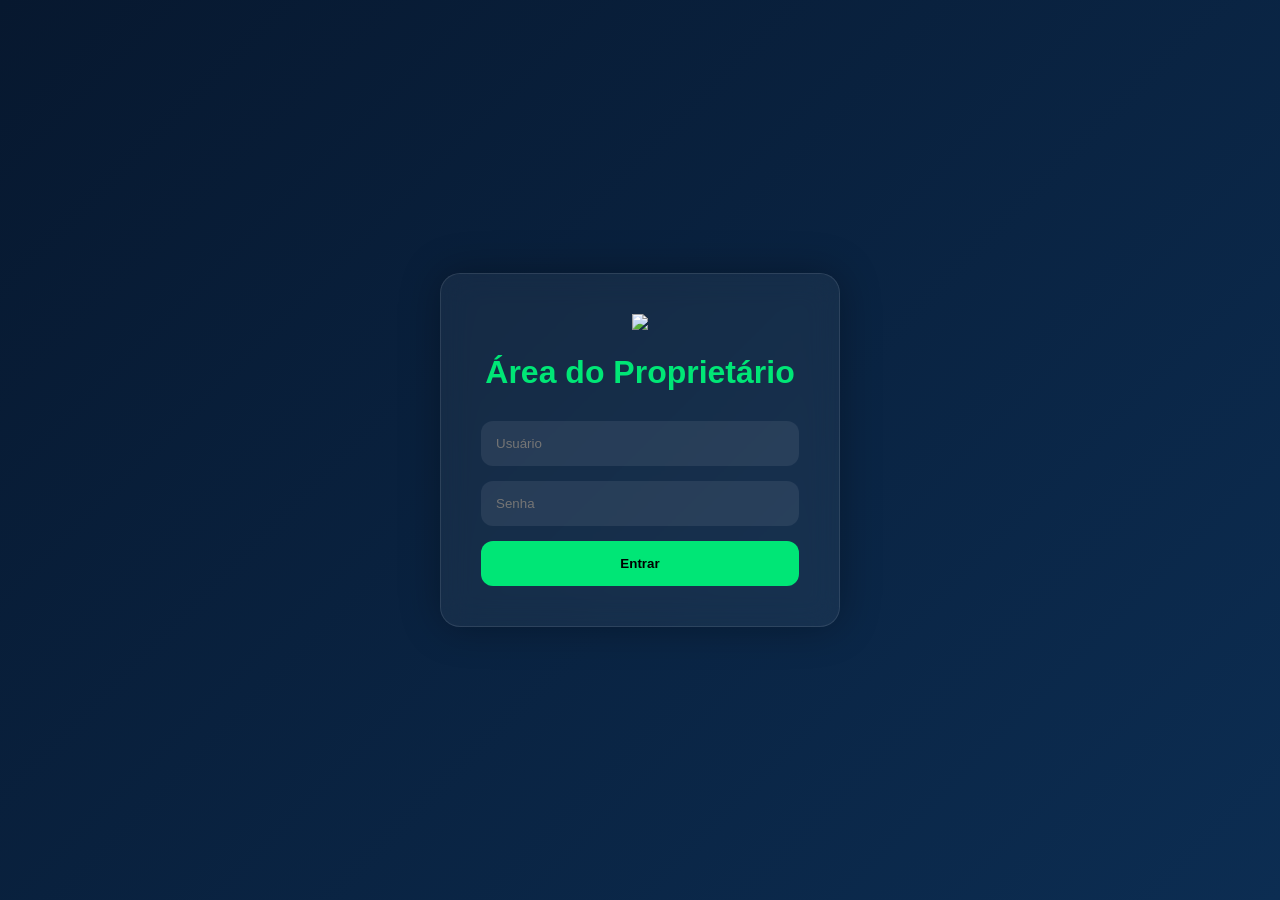
==== admin.html @ 0766cfeb "Ajustes" ====
<!DOCTYPE html>
<html lang="pt-BR">

<head>
    <meta charset="UTF-8">
    <meta name="viewport" content="width=device-width, initial-scale=1.0">
    <title>Painel Administrativo - CEMO</title>
    <link rel="stylesheet" href="style.css">

    <style>
        .admin-page {
            min-height: 100vh;
            background: #07182f;
            color: white;
        }

        .topbar {
            background: #041120;
            padding: 20px 40px;
            display: flex;
            justify-content: space-between;
            align-items: center;
        }

        .topbar h1 {
            color: #00e676;
        }

        .logout {
            background: #dc2626;
            color: white;
            border: none;
            padding: 12px 20px;
            border-radius: 10px;
            cursor: pointer;
        }

        .dashboard {
            padding: 40px;
        }

        .cards-admin {
            display: grid;
            grid-template-columns: repeat(auto-fit, minmax(250px, 1fr));
            gap: 20px;
        }

        .card-admin {
            background: rgba(255, 255, 255, .05);
            backdrop-filter: blur(15px);
            padding: 25px;
            border-radius: 20px;
            border: 1px solid rgba(255, 255, 255, .1);
        }

        .card-admin h2 {
            font-size: 2rem;
            margin-bottom: 10px;
            text-align: left;
        }

        .card-admin p {
            color: #ccc;
        }

        .section-admin {
            margin-top: 40px;
            background: rgba(255, 255, 255, .05);
            padding: 30px;
            border-radius: 20px;
        }

        .section-admin h2 {
            text-align: left;
            margin-bottom: 20px;
        }

        input,
        textarea,
        select {
            width: 100%;
            padding: 15px;
            margin-bottom: 15px;
            border: none;
            border-radius: 12px;
            background: rgba(255, 255, 255, .08);
            color: white;
        }

        button {
            background: #00e676;
            color: black;
            border: none;
            padding: 15px 25px;
            border-radius: 12px;
            font-weight: bold;
            cursor: pointer;
        }

        table {
            width: 100%;
            border-collapse: collapse;
            margin-top: 20px;
        }

        table th,
        table td {
            padding: 15px;
            border-bottom: 1px solid rgba(255, 255, 255, .1);
        }

        table th {
            color: #00e676;
        }

        .excluir {
            background: #dc2626;
            color: white;
        }

        .editar {
            background: #f59e0b;
            color: black;
        }
    </style>
</head>

<body>

    <script>
        if (localStorage.getItem("logado") !== "true") {
            window.location = "login.html";
        }
    </script>

    <div class="admin-page">
        <div class="topbar">
            <h1>Painel Administrativo CEMO</h1>
            <button class="logout" onclick="logout()">Sair</button>
        </div>

        <div class="dashboard">
            <div class="cards-admin">
                <div class="card-admin">
                    <h2>12</h2>
                    <p>Imóveis cadastrados</p>
                </div>
                <div class="card-admin">
                    <h2>48</h2>
                    <p>Avaliações recebidas</p>
                </div>
                <div class="card-admin">
                    <h2>5.0 ⭐</h2>
                    <p>Nota média</p>
                </div>
                <div class="card-admin">
                    <h2>98%</h2>
                    <p>Clientes satisfeitos</p>
                </div>
            </div>

            <div class="section-admin">
                <h2>Cadastrar Imóvel</h2>
                
                <form id="form-cadastro">
                    <input id="titulo" type="text" placeholder="Título do imóvel" required>
                    <input id="preco" type="text" placeholder="Preço" required>
                    <input id="endereco" type="text" placeholder="Endereço" required>
                    <textarea id="descricao" placeholder="Descrição do imóvel" required></textarea>
                    <input id="foto" type="file">

                    <button type="button" onclick="cadastrarImovel()">Cadastrar Imóvel</button>
                </form>
            </div>

            <div class="section-admin">
                <h2>Gerenciar Imóveis</h2>
                <table>
                    <thead>
                        <tr>
                            <th>ID</th>
                            <th>Imóvel</th>
                            <th>Preço</th>
                            <th>Ações</th>
                        </tr>
                    </thead>
                    <tbody id="lista-imoveis"></tbody>
                </table>
            </div>

            <div class="section-admin">
                <h2>Avaliações dos Clientes</h2>
                <table>
                    <thead>
                        <tr>
                            <th>Nome</th>
                            <th>Nota</th>
                            <th>Comentário</th>
                        </tr>
                    </thead>
                    <tbody id="lista-avaliacoes"></tbody>
                </table>
            </div>

        </div>
    </div>

    <script>
        function logout() {
            localStorage.removeItem("logado");
            window.location = "login.html";
        }
    </script>

    <!-- Chamando estritamente o arquivo de script configurado -->
    <script src="assets/admin.js"></script>
</body>

</html>
---- style.css ----
*{
    margin:0;
    padding:0;
    box-sizing:border-box;
    font-family:'Segoe UI',sans-serif;
    scroll-behavior:smooth;
}

body{
    background:#07182f;
    color:#fff;
    overflow-x:hidden;
}

/* NAVBAR */

nav{
    position:fixed;
    top:0;
    width:100%;
    display:flex;
    justify-content:space-between;
    align-items:center;
    padding:15px 8%;
    backdrop-filter:blur(15px);
    background:rgba(0,0,0,.25);
    z-index:1000;
    border-bottom:1px solid rgba(255,255,255,.08);
}

.logo-area img{
    height:60px;
}

nav ul{
    display:flex;
    gap:30px;
    list-style:none;
}

nav a{
    color:white;
    text-decoration:none;
    transition:.3s;
    font-weight:500;
}

nav a:hover{
    color:#00e676;
}

.btn-login{
    background:linear-gradient(135deg,#00e676,#00bfa5);
    padding:12px 22px;
    border-radius:10px;
    color:white;
    font-weight:bold;
    box-shadow:0 0 20px rgba(0,230,118,.4);
}

/* HERO */

.hero{
    min-height:100vh;
    display:flex;
    align-items:center;
    justify-content:center;
    text-align:center;
    background:
    linear-gradient(rgba(0,0,0,.55),
    rgba(0,0,0,.55)),
    url('https://images.unsplash.com/photo-1560518883-ce09059eeffa');
    background-size:cover;
    background-position:center;
}

.hero-content{
    animation:fadeUp 1.5s ease;
}

.hero h1{
    font-size:5rem;
    color:#00e676;
    text-shadow:0 0 25px rgba(0,230,118,.5);
}

.hero h2{
    font-size:2rem;
    margin-top:10px;
}

.hero p{
    max-width:700px;
    margin:20px auto;
    font-size:1.2rem;
    opacity:.9;
}

.hero-buttons{
    margin-top:30px;
}

.hero-buttons a{
    display:inline-block;
    margin:10px;
    padding:15px 30px;
    border-radius:10px;
    text-decoration:none;
    color:white;
    transition:.4s;
    background:linear-gradient(135deg,#00e676,#00bfa5);
}

.hero-buttons a:hover{
    transform:translateY(-5px);
    box-shadow:0 10px 25px rgba(0,230,118,.5);
}

/* SEÇÕES */

section{
    padding:100px 8%;
}

h2{
    text-align:center;
    font-size:3rem;
    margin-bottom:20px;
}

.subtitulo{
    text-align:center;
    color:#ccc;
    margin-bottom:50px;
}

/* IMÓVEIS */

.cards{
    display:grid;
    grid-template-columns:repeat(auto-fit,minmax(320px,1fr));
    gap:30px;
}

.imovel{
    background:rgba(255,255,255,.05);
    backdrop-filter:blur(15px);
    border:1px solid rgba(255,255,255,.1);
    border-radius:20px;
    overflow:hidden;
    transition:.4s;
}

.imovel:hover{
    transform:translateY(-10px);
    box-shadow:0 15px 35px rgba(0,230,118,.25);
}

.imagem{
    overflow:hidden;
}

.imagem img{
    width:100%;
    height:250px;
    object-fit:cover;
    transition:.6s;
}

.imovel:hover img{
    transform:scale(1.08);
}

.imovel h3{
    padding:20px 20px 10px;
}

.imovel p{
    padding:0 20px;
    color:#ddd;
}

.imovel span{
    display:block;
    padding:15px 20px;
    color:#00e676;
    font-weight:bold;
    font-size:1.2rem;
}

.imovel button{
    width:100%;
    border:none;
    padding:15px;
    background:#00e676;
    color:#000;
    font-weight:bold;
    cursor:pointer;
}

/* CLÍNICA */

.titulo-clinica{
    text-align:center;
    margin-bottom:50px;
}

.titulo-clinica img{
    width:180px;
    margin-bottom:20px;
}

.servicos{
    display:grid;
    grid-template-columns:repeat(auto-fit,minmax(250px,1fr));
    gap:20px;
}

/* NOVO ESTILO PARA OS BOTÕES WHATSAPP */
.botao-servico {
    background: rgba(255, 255, 255, 0.05);
    border: 1px solid rgba(255, 255, 255, 0.08);
    padding: 20px;
    border-radius: 15px;
    text-align: center;
    transition: .4s;
    text-decoration: none;
    color: #fff;
    display: flex;
    align-items: center;
    justify-content: center;
    font-weight: 500;
}

.botao-servico:hover {
    background: #00e676;
    color: #000;
    transform: scale(1.05);
}

/* AVALIAÇÕES */

.media{
    text-align:center;
    margin-bottom:40px;
}

.media h1{
    font-size:5rem;
    color:#ffd700;
}

form{
    max-width:700px;
    margin:auto;
}

input,
select,
textarea{
    width:100%;
    padding:15px;
    margin-bottom:15px;
    border:none;
    border-radius:12px;
    background:rgba(255,255,255,.08);
    color:white;
}

textarea{
    min-height:150px;
    resize:none;
}

form button{
    width:100%;
    padding:15px;
    border:none;
    border-radius:12px;
    background:#00e676;
    color:black;
    font-weight:bold;
    cursor:pointer;
}

/* CONTATOS */

.contatos{
    display:grid;
    grid-template-columns:repeat(auto-fit,minmax(300px,1fr));
    gap:30px;
}

.contatos div{
    background:rgba(255,255,255,.05);
    padding:25px;
    border-radius:20px;
}

.contatos a{
    color:#00e676;
    text-decoration:none;
}

.endereco{
    margin-top:40px;
    background:rgba(255,255,255,.05);
    padding:25px;
    border-radius:20px;
    text-align:center;
}

/* FOOTER */

footer{
    text-align:center;
    padding:30px;
    background:#041120;
    color:#bbb;
}

/* SCROLLBAR */

::-webkit-scrollbar{
    width:8px;
}

::-webkit-scrollbar-thumb{
    background:#00e676;
    border-radius:10px;
}

/* ANIMAÇÕES */

@keyframes fadeUp{

    from{
        opacity:0;
        transform:translateY(50px);
    }

    to{
        opacity:1;
        transform:translateY(0);
    }

}

/* RESPONSIVO */

@media(max-width:900px){

nav{
    flex-direction:column;
    gap:15px;
}

nav ul{
    flex-wrap:wrap;
    justify-content:center;
}

.hero h1{
    font-size:3rem;
}

.hero h2{
    font-size:1.4rem;
}

h2{
    font-size:2rem;
}

.imovel,
.servicos div,
.contatos div,
.endereco{

opacity:0;
transform:translateY(40px);
transition:1s;

}

.mostrar{

opacity:1;
transform:translateY(0);

} 

}
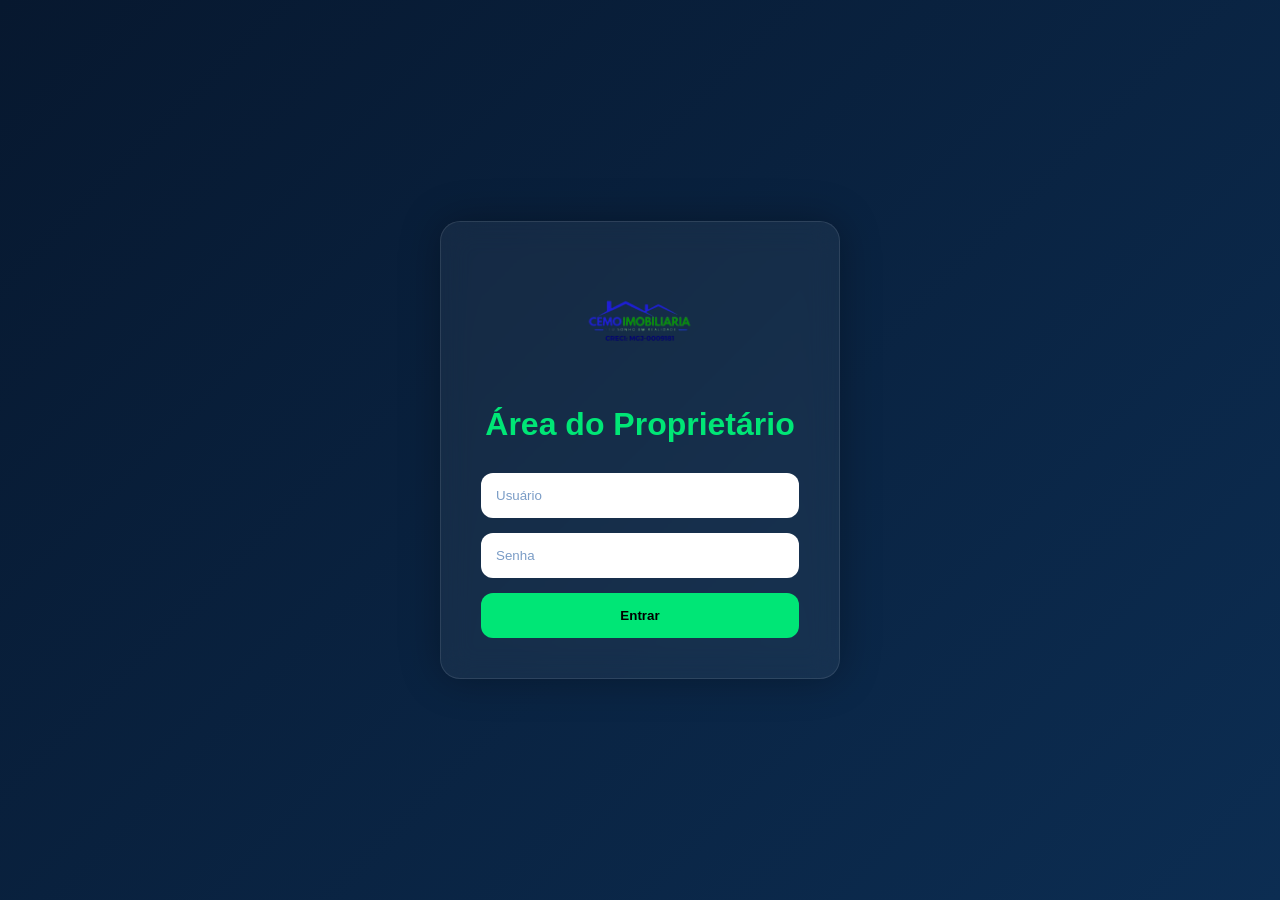
==== commit b64a1379: "Atualização backend e frontend imobiliaria" ====
--- a/admin.html
+++ b/admin.html
@@ -167,7 +167,7 @@
                     <input id="preco" type="text" placeholder="Preço" required>
                     <input id="endereco" type="text" placeholder="Endereço" required>
                     <textarea id="descricao" placeholder="Descrição do imóvel" required></textarea>
-                    <input id="foto" type="file">
+                    <input id="midia" type="file" accept="image/*,video/*">
 
                     <button type="button" onclick="cadastrarImovel()">Cadastrar Imóvel</button>
                 </form>
@@ -213,7 +213,7 @@
     </script>
 
     <!-- Chamando estritamente o arquivo de script configurado -->
-    <script src="assets/admin.js"></script>
+    <script src="admin.js"></script>
 </body>
 
 </html>
--- a/style.css
+++ b/style.css
@@ -7,30 +7,32 @@
 }
 
 body{
-    background:#07182f;
-    color:#fff;
+    background:#0a192f;
+    color:#e6f1ff;
     overflow-x:hidden;
+    padding-top:0;
 }
 
 /* NAVBAR */
 
 nav{
-    position:fixed;
-    top:0;
+    position:relative;
     width:100%;
     display:flex;
     justify-content:space-between;
     align-items:center;
     padding:15px 8%;
-    backdrop-filter:blur(15px);
-    background:rgba(0,0,0,.25);
+    backdrop-filter:blur(20px);
+    background:rgba(255,255,255,0.95);
     z-index:1000;
-    border-bottom:1px solid rgba(255,255,255,.08);
 }
 
 .logo-area img{
     height:60px;
-}
+    transition: 0.3s;
+}
+
+.logo-area img:hover { transform: scale(1.05); filter: drop-shadow(0 0 10px #64ffda); }
 
 nav ul{
     display:flex;
@@ -39,39 +41,76 @@
 }
 
 nav a{
-    color:white;
+    color:#ccd6f6;
     text-decoration:none;
     transition:.3s;
     font-weight:500;
-}
+    position: relative;
+}
+
+nav a::after {
+    content: '';
+    position: absolute;
+    width: 0;
+    height: 2px;
+    bottom: -5px;
+    left: 0;
+    background-color: #64ffda;
+    transition: 0.3s;
+}
+
+nav a:hover::after { width: 100%; }
 
 nav a:hover{
-    color:#00e676;
+    color:#64ffda;
 }
 
 .btn-login{
-    background:linear-gradient(135deg,#00e676,#00bfa5);
-    padding:12px 22px;
-    border-radius:10px;
-    color:white;
-    font-weight:bold;
-    box-shadow:0 0 20px rgba(0,230,118,.4);
+    display:inline-flex !important;
+    align-items:center !important;
+    justify-content:center !important;
+
+    background:rgba(255,255,255,0.85) !important;
+
+    color:#72adfc !important;
+
+    border:2px solid #b8dcff !important;
+
+    padding:8px 16px !important;
+
+    border-radius:999px !important;
+
+    font-size:13px !important;
+    font-weight:700 !important;
+
+    text-decoration:none !important;
+
+    box-shadow:0 8px 25px rgba(106, 245, 255, 0.842) !important;
+
+    transition:all .3s ease !important;
+}
+
+.btn-login:hover{
+    background:#5ea0f5 !important;
+    color:#fff !important;
+    transform:translateY(-2px) !important;
 }
 
 /* HERO */
 
 .hero{
-    min-height:100vh;
+    min-height:90vh;
     display:flex;
     align-items:center;
     justify-content:center;
     text-align:center;
     background:
-    linear-gradient(rgba(0,0,0,.55),
-    rgba(0,0,0,.55)),
-    url('https://images.unsplash.com/photo-1560518883-ce09059eeffa');
+    linear-gradient(rgba(10, 25, 47, 0.7),
+    rgba(10, 25, 47, 0.7)),
+    url('https://images.unsplash.com/photo-1497366216548-37526070297cauto=&fit=crop&q=80&w=2000');
     background-size:cover;
     background-position:center;
+    transition: 0.5s;
 }
 
 .hero-content{
@@ -80,13 +119,15 @@
 
 .hero h1{
     font-size:5rem;
-    color:#00e676;
-    text-shadow:0 0 25px rgba(0,230,118,.5);
+    color:#64ffda;
+    text-shadow:0 0 30px rgba(100, 255, 218, 0.4);
+    transition: 0.3s;
 }
 
 .hero h2{
     font-size:2rem;
     margin-top:10px;
+    color: #e6f1ff;
 }
 
 .hero p{
@@ -94,6 +135,7 @@
     margin:20px auto;
     font-size:1.2rem;
     opacity:.9;
+    color: #8892b0;
 }
 
 .hero-buttons{
@@ -101,19 +143,21 @@
 }
 
 .hero-buttons a{
-    display:inline-block;
-    margin:10px;
-    padding:15px 30px;
-    border-radius:10px;
+    display:inline-flex;
+    align-items:center;
+    justify-content:center;
+    min-width:220px;
+    padding:18px 35px;
+    border-radius:50px;
+    font-weight:700;
+    letter-spacing:.5px;
     text-decoration:none;
-    color:white;
     transition:.4s;
-    background:linear-gradient(135deg,#00e676,#00bfa5);
 }
 
 .hero-buttons a:hover{
-    transform:translateY(-5px);
-    box-shadow:0 10px 25px rgba(0,230,118,.5);
+    transform:translateY(-10px) scale(1.05);
+    box-shadow:0 15px 35px rgba(100, 255, 218, 0.4);
 }
 
 /* SEÇÕES */
@@ -126,76 +170,192 @@
     text-align:center;
     font-size:3rem;
     margin-bottom:20px;
-}
+    color: #e6f1ff;
+    transition: 0.3s;
+}
+
+h2:hover { text-shadow: 0 0 15px #64ffda; }
 
 .subtitulo{
     text-align:center;
-    color:#ccc;
+    color:#8892b0;
     margin-bottom:50px;
 }
 
 /* IMÓVEIS */
 
-.cards{
-    display:grid;
-    grid-template-columns:repeat(auto-fit,minmax(320px,1fr));
-    gap:30px;
-}
-
-.imovel{
-    background:rgba(255,255,255,.05);
-    backdrop-filter:blur(15px);
-    border:1px solid rgba(255,255,255,.1);
-    border-radius:20px;
-    overflow:hidden;
-    transition:.4s;
-}
-
-.imovel:hover{
-    transform:translateY(-10px);
-    box-shadow:0 15px 35px rgba(0,230,118,.25);
-}
-
-.imagem{
-    overflow:hidden;
-}
-
-.imagem img{
-    width:100%;
-    height:250px;
-    object-fit:cover;
-    transition:.6s;
-}
-
-.imovel:hover img{
-    transform:scale(1.08);
-}
-
-.imovel h3{
-    padding:20px 20px 10px;
-}
-
-.imovel p{
-    padding:0 20px;
-    color:#ddd;
-}
-
-.imovel span{
-    display:block;
-    padding:15px 20px;
-    color:#00e676;
-    font-weight:bold;
-    font-size:1.2rem;
-}
-
-.imovel button{
-    width:100%;
-    border:none;
-    padding:15px;
-    background:#00e676;
-    color:#000;
-    font-weight:bold;
-    cursor:pointer;
+.cards {
+    display: grid;
+    grid-template-columns: repeat(auto-fit, minmax(340px, 1fr));
+    gap: 35px;
+    margin-top: 50px;
+}
+
+.imovel:hover {
+    transform: translateY(-12px) scale(1.02);
+    box-shadow:
+        0 25px 50px rgba(0,0,0,.5),
+        0 0 30px rgba(100,255,218,.25);
+    border-color: rgba(100,255,218,.7);
+}
+.imovel::before {
+    content: "";
+    position: absolute;
+    top: 0;
+    left: -100%;
+    width: 100%;
+    height: 3px;
+    background: linear-gradient(
+        90deg,
+        transparent,
+        #64ffda,
+        #40c4ff,
+        transparent
+    );
+    transition: .7s;
+    z-index: 5;
+}
+
+.imovel:hover::before {
+    left: 100%;
+}
+
+.imovel::before {
+    content: "";
+    position: absolute;
+    inset: 0;
+    background: linear-gradient(
+        45deg,
+        transparent,
+        rgba(100,255,218,0.08),
+        transparent
+    );
+    opacity: 0;
+    transition: 0.5s;
+}
+
+.imovel:hover::before {
+    opacity: 1;
+}
+
+.imovel:hover {
+    transform: translateY(-15px) scale(1.02);
+    box-shadow: 
+        0 25px 50px rgba(0,0,0,0.6),
+        0 0 30px rgba(100,255,218,0.25);
+    border-color: rgba(100,255,218,0.6);
+}
+
+.imagem {
+    width: 100%;
+    aspect-ratio: 1 / 1;
+    overflow: hidden;
+    background: #000;
+    position: relative;
+}
+.imagem::before {
+    content: "";
+    position: absolute;
+    inset: 0;
+    background: linear-gradient(
+        to top,
+        rgba(0,0,0,0.65),
+        transparent 50%
+    );
+    z-index: 1;
+    pointer-events: none;
+}
+
+.imagem img,
+.imagem video {
+    width: 100%;
+    height: 100%;
+    object-fit: cover;
+    display: block;
+    transition: .6s;
+}
+.status {
+    position: absolute;
+    top: 15px;
+    left: 15px;
+    background: rgba(0, 230, 118, 0.95);
+    color: #02141f;
+    font-weight: 700;
+    padding: 8px 15px;
+    border-radius: 30px;
+    z-index: 10;
+    box-shadow: 0 5px 20px rgba(0, 0, 0, .3);
+    font-size: 0.9rem;
+    backdrop-filter: blur(5px);
+}
+.btn-whatsapp {
+    display: block;
+    margin: 0 20px 20px;
+    padding: 15px;
+    text-align: center;
+    background: linear-gradient(135deg, #25D366, #128C7E);
+    color: white;
+    font-weight: bold;
+    border-radius: 15px;
+    text-decoration: none;
+    transition: .3s;
+    box-shadow: 0 8px 20px rgba(37,211,102,.4);
+}
+
+.btn-whatsapp:hover {
+    transform: translateY(-3px);
+    box-shadow: 0 12px 25px rgba(37,211,102,.6);
+}
+/* Vídeo em tela cheia */
+video:fullscreen {
+    width: 100vw;
+    height: 100vh;
+    object-fit: contain;
+    background: #000;
+}
+.imovel:hover .imagem img,
+.imovel:hover .imagem video {
+    transform: scale(1.05);
+}
+
+
+.imagem img {
+    width: 100%;
+    height: 100%;
+    object-fit: cover;
+    transition: transform 0.8s ease;
+}
+
+.imovel:hover .imagem img {
+    transform: scale(1.12);
+}
+
+.imovel h3 {
+    padding: 22px 20px 10px;
+    font-size: 1.4rem;
+    font-weight: 700;
+    color: #fff;
+    line-height: 1.3;
+}
+
+.imovel p {
+    padding: 0 20px;
+    color: #b7c2d4;
+    line-height: 1.6;
+    font-size: 0.95rem;
+}
+
+.imovel .preco {
+    display: block;
+    margin: 25px;
+    padding: 15px 20px;
+    background: linear-gradient(90deg, #64ffda, #40c4ff);
+    color: #08111f;
+    font-size: 1.3rem;
+    font-weight: 800;
+    text-align: center;
+    border-radius: 15px;
+    box-shadow: 0 10px 25px rgba(100,255,218,0.3);
 }
 
 /* CLÍNICA */
@@ -206,9 +366,12 @@
 }
 
 .titulo-clinica img{
-    width:180px;
-    margin-bottom:20px;
-}
+    width:400px;
+    margin-bottom:60px;
+    transition: 0.4s;
+}
+
+.titulo-clinica img:hover { transform: rotate(5deg) scale(1.1); }
 
 .servicos{
     display:grid;
@@ -216,16 +379,15 @@
     gap:20px;
 }
 
-/* NOVO ESTILO PARA OS BOTÕES WHATSAPP */
 .botao-servico {
-    background: rgba(255, 255, 255, 0.05);
-    border: 1px solid rgba(255, 255, 255, 0.08);
+    background: rgba(255, 255, 255, 0.03);
+    border: 1px solid rgba(100, 255, 218, 0.1);
     padding: 20px;
     border-radius: 15px;
     text-align: center;
     transition: .4s;
     text-decoration: none;
-    color: #fff;
+    color: #e6f1ff;
     display: flex;
     align-items: center;
     justify-content: center;
@@ -233,9 +395,10 @@
 }
 
 .botao-servico:hover {
-    background: #00e676;
-    color: #000;
+    background: #64ffda;
+    color: #0a192f;
     transform: scale(1.05);
+    box-shadow: 0 0 20px rgba(100, 255, 218, 0.3);
 }
 
 /* AVALIAÇÕES */
@@ -247,7 +410,7 @@
 
 .media h1{
     font-size:5rem;
-    color:#ffd700;
+    color:#40c4ff;
 }
 
 form{
@@ -263,9 +426,12 @@
     margin-bottom:15px;
     border:none;
     border-radius:12px;
-    background:rgba(255,255,255,.08);
+    background:rgba(255,255,255,.05);
     color:white;
-}
+    transition: 0.3s;
+}
+
+input:focus, textarea:focus { border: 1px solid #64ffda; outline: none; background: rgba(255,255,255,0.1); }
 
 textarea{
     min-height:150px;
@@ -277,11 +443,14 @@
     padding:15px;
     border:none;
     border-radius:12px;
-    background:#00e676;
-    color:black;
+    background:#64ffda;
+    color:#0a192f;
     font-weight:bold;
     cursor:pointer;
-}
+    transition: 0.4s;
+}
+
+form button:hover { transform: scale(1.02); box-shadow: 0 0 20px #64ffda; }
 
 /* CONTATOS */
 
@@ -292,19 +461,25 @@
 }
 
 .contatos div{
-    background:rgba(255,255,255,.05);
+    background:rgba(255,255,255,.03);
     padding:25px;
     border-radius:20px;
-}
+    transition: 0.4s;
+}
+
+.contatos div:hover { background: rgba(255,255,255,0.06); transform: translateY(-5px); }
 
 .contatos a{
-    color:#00e676;
+    color:#64ffda;
     text-decoration:none;
-}
+    transition: 0.3s;
+}
+
+.contatos a:hover { text-decoration: underline; }
 
 .endereco{
     margin-top:40px;
-    background:rgba(255,255,255,.05);
+    background:rgba(255,255,255,.03);
     padding:25px;
     border-radius:20px;
     text-align:center;
@@ -315,8 +490,8 @@
 footer{
     text-align:center;
     padding:30px;
-    background:#041120;
-    color:#bbb;
+    background:#050f1d;
+    color:#8892b0;
 }
 
 /* SCROLLBAR */
@@ -326,68 +501,893 @@
 }
 
 ::-webkit-scrollbar-thumb{
-    background:#00e676;
+    background:#64ffda;
     border-radius:10px;
 }
 
 /* ANIMAÇÕES */
 
 @keyframes fadeUp{
-
+    from{ opacity:0; transform:translateY(50px); }
+    to{ opacity:1; transform:translateY(0); }
+}
+
+/* RESPONSIVO ORIGINAL */
+
+@media(max-width:900px){
+    body{
+        padding-top:0;
+    }
+
+    
+    nav{ 
+        flex-direction:column; 
+        gap:15px; 
+        padding: 15px;
+    }
+    nav ul{ 
+        flex-wrap:wrap; 
+        justify-content:center;
+        gap: 10px;
+    }
+    nav a { font-size: 0.9rem; }
+    
+    .hero h1{ font-size:2.2rem !important; }
+    .hero h2{ font-size:1.1rem !important; }
+    h2{ font-size:1.8rem; }
+    
+    .contatos{ 
+        grid-template-columns: 1fr; 
+    }
+    
+    .imovel, .servicos div, .contatos div, .endereco{
+        opacity:1;
+        transform:translateY(0);
+        transition:1s;
+    }
+    .mostrar{ opacity:1; transform:translateY(0); } 
+}
+
+/* ================= MELHORIAS ADICIONADAS ================= */
+
+@media (max-width: 900px){
+
+    nav ul{
+        overflow-x: auto;
+        white-space: nowrap;
+        -webkit-overflow-scrolling: touch;
+    }
+
+    nav ul::-webkit-scrollbar{
+        display: none;
+    }
+
+    nav li{
+        flex: 0 0 auto;
+    }
+
+    .logo-area img{
+        height:45px;
+    }
+
+    .btn-login{
+        padding:10px 16px;
+        font-size:0.85rem;
+    }
+
+    .hero{
+        padding:40px 15px;
+        min-height:80vh;
+    }
+
+    .hero h1{
+        font-size:1.8rem !important;
+        line-height:1.2;
+    }
+
+    .hero h2{
+        font-size:1rem !important;
+    }
+
+    .hero p{
+        font-size:0.9rem;
+        padding:0 10px;
+    }
+
+    .hero-buttons a{
+        padding:12px 18px;
+        font-size:0.9rem;
+    }
+
+    h2{
+        font-size:1.5rem;
+    }
+
+    .cards{
+        grid-template-columns:1fr;
+    }
+
+    .imagem img{
+        height:180px;
+    }
+
+    .imovel p{
+        font-size:0.85rem;
+    }
+
+    .imovel span{
+        font-size:1rem;
+    }
+
+    .botao-servico{
+        font-size:0.9rem;
+        padding:15px;
+    }
+
+    input, select, textarea{
+        font-size:0.9rem;
+        padding:12px;
+    }
+
+    footer{
+        font-size:0.8rem;
+    }
+}
+
+@media(max-width:480px){
+
+    nav{
+        padding:10px;
+        gap:10px;
+    }
+
+    nav ul{
+        gap:8px;
+    }
+
+    nav a{
+        font-size:0.75rem;
+    }
+
+    .btn-login{
+        font-size:0.70rem;
+        padding:8px 10px;
+    }
+
+    .hero h1{
+        font-size:1.3rem !important;
+    }
+
+    .hero h2{
+        font-size:0.85rem !important;
+    }
+
+    .hero p{
+        font-size:0.78rem !important;
+    }
+
+    h2{
+        font-size:1.4rem !important;
+    }
+
+    .subtitulo{
+        font-size:0.85rem;
+    }
+
+    .imovel h3{
+        font-size:1rem;
+    }
+
+    .imovel p{
+        font-size:0.80rem;
+    }
+
+    .botao-servico{
+        font-size:0.80rem;
+    }
+
+    .media h1{
+        font-size:2rem !important;
+    }
+
+    input,
+    textarea{
+        font-size:0.85rem;
+    }
+}
+/* ================= ANIMAÇÃO FINAL ================= */
+
+.esconder{
+    opacity: 0;
+    transform: translateY(40px);
+    transition: 0.6s ease;
+}
+
+.mostrar{
+    opacity: 1;
+    transform: translateY(0);
+}
+
+.imovel,
+.botao-servico,
+.contatos div{
+    will-change: transform, opacity;
+}
+
+@media (max-width: 900px){
+    .esconder{
+        opacity: 1;
+        transform: none;
+    }
+}
+/* FORÇA TOTAL PRA SOBRESCREVER */
+body{
+    background: linear-gradient(180deg,#f4f8ff,#eaf2ff) !important;
+    color:#0b1f3a !important;
+}
+
+/* NAVBAR PREMIUM */
+nav{
+    background: rgba(255,255,255,0.95) !important;
+    box-shadow: 0 10px 30px rgba(0,0,0,0.05);
+    border-bottom:none !important;
+}
+
+nav a{
+    color:#0b1f3a !important;
+    font-weight:600;
+}
+
+nav a:hover{
+    color:#0077ff !important;
+}
+
+/* BOTÃO TOP */
+.btn-login{
+    background: linear-gradient(135deg,#0077ff,#00c6ff) !important;
+    color:#fff !important;
+    border-radius:30px;
+}
+
+/* HERO ULTRA PROFISSIONAL */
+.hero{
+    position:relative;
+    background:
+    linear-gradient(
+        rgba(255,255,255,0.75),
+        rgba(255,255,255,0.85)
+    ),
+    url('https://images.unsplash.com/photo-1600607687939-ce8a6c25118c?auto=format&fit=crop&w=2200&q=80') !important;
+
+    background-size:cover !important;
+    background-position:center center !important;
+    background-attachment:fixed;
+}
+
+/* TEXTO HERO */
+.hero h1{
+    color:#7db5ff !important;
+    font-size:3.2rem !important;
+    text-shadow:none !important;
+}
+
+.hero h2{
+    color:#53a6ff !important;
+}
+
+.hero p{
+    color:hsl(218, 12%, 43%)!important;
+}
+
+/* BOTÕES HERO PREMIUM */
+.hero-buttons a{
+    background: linear-gradient(135deg,#0077ff,#00c6ff) !important;
+    color:#fff !important;
+    border-radius:30px;
+    box-shadow:0 15px 40px rgba(0,119,255,0.25);
+}
+
+.hero-buttons a:last-child{
+    background:white !important;
+    color:#0077ff !important;
+    border:2px solid #0077ff;
+}
+
+/* SEÇÕES */
+section{
+    background: transparent !important;
+}
+
+/* TÍTULOS */
+h2{
+    color:#0b1f3a !important;
+}
+
+/* CARDS ESTILO LUXO */
+.imovel{
+    background:#fff;
+    border-radius:25px;
+    overflow:hidden;
+    box-shadow:0 15px 35px rgba(0,0,0,0.08);
+    transition:all .4s ease;
+    position:relative;
+}
+
+
+.imovel:hover{
+    transform:translateY(-12px);
+    box-shadow:0 30px 60px rgba(0,0,0,0.15);
+}
+
+/* TEXTO CARD */
+.imovel p{
+    color:#5f7fa3 !important;
+}
+
+.imovel span{
+    color:#0077ff !important;
+}
+
+/* BOTÃO CARD */
+.imovel button{
+    background: linear-gradient(135deg,#0077ff,#00c6ff) !important;
+    color:#fff !important;
+    border-radius:0 0 20px 20px;
+}
+
+/* SERVIÇOS */
+.botao-servico{
+    background:#fff !important;
+    color:#0b1f3a !important;
+    border:none !important;
+    box-shadow:0 10px 25px rgba(0,0,0,0.06);
+}
+
+.botao-servico:hover{
+    background:#0077ff !important;
+    color:#fff !important;
+}
+
+/* FORM */
+input, select, textarea{
+    background:#fff !important;
+    color:#0b1f3a !important;
+    border:1px solid rgba(0,0,0,0.1);
+}
+
+/* CONTATO */
+.contatos div,
+.endereco{
+    background:#fff !important;
+    box-shadow:0 10px 25px rgba(0,0,0,0.05);
+}
+
+/* FOOTER */
+footer{
+    background:#eaf2ff !important;
+    color:#5f7fa3 !important;
+}
+
+/* ================= ANIMAÇÃO DE SCROLL PROFISSIONAL ================= */
+
+.reveal{
+    opacity:0;
+    transform: translateY(60px) scale(0.98);
+    transition: all 0.8s cubic-bezier(.2,.8,.2,1);
+}
+
+.reveal.active{
+    opacity:1;
+    transform: translateY(0) scale(1);
+}
+
+/* delay elegante */
+.reveal:nth-child(2){ transition-delay:0.1s; }
+.reveal:nth-child(3){ transition-delay:0.2s; }
+.reveal:nth-child(4){ transition-delay:0.3s; }
+
+/* ================= UX MELHORADO ================= */
+
+/* botões mais clicáveis mobile */
+.hero-buttons a,
+.btn-login,
+.imovel button{
+    min-height:48px;
+}
+
+/* espaçamento premium */
+section{
+    padding:120px 8%;
+}
+
+/* ================= MOBILE PREMIUM ================= */
+
+@media(max-width:900px){
+
+    .hero h1{
+        font-size:1.8rem !important;
+    }
+
+    .hero h2{
+        font-size:1rem !important;
+    }
+
+    .hero p{
+        font-size:0.85rem !important;
+    }
+
+    .hero-buttons a{
+        display:block;
+        width:90%;
+        margin:10px auto;
+    }
+
+    nav{
+        backdrop-filter: blur(10px);
+    }
+
+}
+/* ===== CORREÇÃO FINAL DE VISIBILIDADE (SEM MEXER NO RESTO) ===== */
+
+/* avaliação (nota tipo 3.0) */
+.media h1{
+    color:#0077ff !important;
+}
+
+/* textos da avaliação */
+.media p,
+.media span{
+    color:#0b1f3a !important;
+}
+
+/* estrelas */
+.estrelas{
+    color:#ffc107 !important;
+    font-size:1.5rem;
+}
+
+/* inputs (corrige texto invisível) */
+input,
+select,
+textarea{
+    background:#ffffff !important;
+    color:#0b1f3a !important;
+}
+
+/* placeholder */
+input::placeholder,
+textarea::placeholder{
+    color:#7a9cc6 !important;
+}
+
+/* links contato (tava claro demais) */
+.contatos a{
+    color:#0077ff !important;
+    font-weight:600;
+}
+
+/* rodapé mais visível */
+footer{
+    background:#dbe7ff !important;
+    color:#0b1f3a !important;
+}
+
+/* garante contraste em tudo */
+p, span, small{
+    color:#0b1f3a !important;
+}
+/* ===== AVALIAÇÃO COMPLETA BONITA ===== */
+
+.media{
+    background:#ffffff !important;
+    padding:30px !important;
+    border-radius:20px !important;
+    box-shadow:0 10px 30px rgba(0,0,0,0.08) !important;
+}
+
+/* nota (3.0) */
+.media h1{
+    color:#0077ff !important;
+    font-size:3rem !important;
+}
+
+/* nome do usuário */
+.media strong,
+.media b{
+    color:#0b1f3a !important;
+    font-weight:700 !important;
+    display:block;
+    margin-top:10px;
+}
+
+/* texto da avaliação */
+.media p{
+    color:#5f7fa3 !important;
+    margin-top:10px;
+}
+
+/* estrelas */
+.estrelas{
+    color:#ffc107 !important;
+    font-size:1.5rem;
+    margin-top:5px;
+}
+/* ===== FORÇAR NOME DO USUÁRIO ESCURO ===== */
+
+.media *{
+    color:#0b1f3a !important;
+}
+
+/* deixa o nome mais destacado */
+.media strong,
+.media b,
+.media h3,
+.media h4,
+.media .nome,
+.media .usuario{
+    color:#000000 !important;
+    font-weight:700 !important;
+}
+.titulo-clinica img {
+    width: 250px;
+    max-width: 90%;
+    height: auto;
+}
+
+.logo-area img {
+    width: 180px;
+    max-width: 100%;
+    height: auto;
+}
+#nota {
+    color: #000 !important;
+    background: #fff !important;
+    border: 1px solid #ccc;
+}
+.logo-imobiliaria-central{
+    text-align:center;
+    margin-bottom:25px;
+}
+
+.logo-imobiliaria-central img{
+    width:325px;
+    max-width:95%;
+    height:auto;
+}
+
+@media(max-width:480px){
+
+    .logo-imobiliaria-central img{
+        width:200px;
+    }
+
+}
+@media(max-width:480px){
+
+    section{
+        padding:60px 20px !important;
+    }
+
+    .hero{
+        min-height:60vh;
+    }
+
+    .hero-buttons a{
+        width:100%;
+        max-width:300px;
+    }
+
+    .imagem img{
+        height:160px;
+    }
+
+}
+/* ===== MELHORIAS PREMIUM 2026 ===== */
+
+.hero-badge{
+    display:inline-block;
+    padding:10px 20px;
+    border-radius:30px;
+    background:rgba(0,119,255,0.1);
+    color:#0077ff;
+    font-weight:600;
+    margin-bottom:20px;
+    backdrop-filter:blur(10px);
+}
+
+.hero-content{
+    max-width: 850px;
+    padding: 45px 60px;
+    border-radius: 25px;
+    background: rgba(255,255,255,0.30);
+    backdrop-filter: blur(15px);
+    box-shadow: 0 15px 40px rgba(0,0,0,0.10);
+    text-align: center;
+}
+
+nav{
+    position:sticky;
+    top:0;
+    left:0;
+    z-index:9999;
+}
+
+.nav-links{
+    align-items:center;
+}
+
+.imovel{
+    position:relative;
+}
+
+.imovel::before{
+    content:'';
+    position:absolute;
+    top:0;
+    left:0;
+    width:100%;
+    height:5px;
+    background:linear-gradient(
+        90deg,
+        #0077ff,
+        #00c6ff
+    );
+}
+
+.imovel h3{
+    color:#0b1f3a;
+    font-size:1.3rem;
+}
+
+.preco{
+    font-size:1.4rem !important;
+}
+
+.btn-detalhes{
+    font-size:1rem;
+}
+
+.contato-box{
+    transition:0.4s;
+}
+
+.contato-box:hover{
+    transform:translateY(-10px);
+}
+
+.endereco{
+    transition:0.4s;
+}
+
+.endereco:hover{
+    transform:translateY(-8px);
+}
+
+#mural-depoimentos div{
+    background:#fff !important;
+    border-radius:20px !important;
+    box-shadow:0 10px 30px rgba(0,0,0,0.08) !important;
+    border-left:5px solid #0077ff !important;
+}
+
+#mural-depoimentos strong{
+    color:#0b1f3a !important;
+}
+
+#mural-depoimentos p{
+    color:#5f7fa3 !important;
+}
+
+@media(max-width:768px){
+
+    .hero{
+        min-height:70vh;
+    }
+
+    .hero-badge{
+        font-size:0.75rem;
+    }
+
+    .hero h1{
+        font-size:2rem !important;
+    }
+
+    .hero p{
+        font-size:0.9rem !important;
+    }
+
+    .btn-login{
+        width:100%;
+        text-align:center;
+    }
+}
+#mural-depoimentos{
+    max-width:900px !important;
+}
+
+#mural-depoimentos > div{
+    background:#fff !important;
+    border-radius:20px !important;
+    padding:25px !important;
+    margin-bottom:20px !important;
+    box-shadow:0 10px 30px rgba(0,0,0,0.08) !important;
+    border-left:5px solid #0077ff !important;
+}
+section{
+    animation:fadeSection .8s ease;
+}
+
+@keyframes fadeSection{
     from{
         opacity:0;
-        transform:translateY(50px);
-    }
-
+        transform:translateY(30px);
+    }
     to{
         opacity:1;
         transform:translateY(0);
     }
-
-}
-
-/* RESPONSIVO */
-
-@media(max-width:900px){
+}
+@media(max-width:768px){
+
+    nav{
+        padding:12px;
+    }
+
+    .hero{
+        min-height:75vh;
+    }
+
+    .hero-content{
+        padding:25px;
+        margin:20px;
+    }
+
+    .hero h1{
+        font-size:2.2rem !important;
+    }
+
+    .hero p{
+        font-size:1rem !important;
+    }
+
+    .hero-buttons{
+        display:flex;
+        flex-direction:column;
+        gap:15px;
+    }
+
+    .hero-buttons a{
+        width:100%;
+    }
+}
+/* ===== NAVBAR PREMIUM FINAL ===== */
 
 nav{
-    flex-direction:column;
-    gap:15px;
-}
-
-nav ul{
-    flex-wrap:wrap;
-    justify-content:center;
-}
-
-.hero h1{
-    font-size:3rem;
-}
-
-.hero h2{
-    font-size:1.4rem;
-}
-
-h2{
-    font-size:2rem;
-}
-
-.imovel,
-.servicos div,
-.contatos div,
-.endereco{
-
-opacity:0;
-transform:translateY(40px);
-transition:1s;
-
-}
-
-.mostrar{
-
-opacity:1;
-transform:translateY(0);
-
-} 
-
+    position:sticky !important;
+    top:0;
+    width:100%;
+    display:flex;
+    justify-content:space-between;
+    align-items:center;
+    padding:18px 8%;
+    background:rgba(255,255,255,0.96) !important;
+    backdrop-filter:blur(20px);
+    box-shadow:0 5px 25px rgba(0,0,0,0.06);
+    z-index:9999;
+}
+
+.nav-links{
+    display:flex;
+    gap:25px;
+    align-items:center;
+}
+
+.nav-links a{
+    font-weight:600;
+    color:#0b1f3a !important;
+    transition:.3s;
+}
+
+.nav-links a:hover{
+    color:#0077ff !important;
+}
+
+.btn-login{
+    background:linear-gradient(135deg,#0077ff,#00c6ff) !important;
+    color:white !important;
+    border-radius:40px;
+    padding:12px 25px;
+    font-weight:700;
+}
+/* CORREÇÃO DO MENU */
+
+nav{
+    position:relative !important;
+    top:auto !important;
+    padding:12px 5% !important;
+    box-shadow:none !important;
+}
+
+.nav-links{
+    gap:15px !important;
+}
+
+.nav-links a{
+    font-size:0.9rem !important;
+}
+
+.btn-login{
+    padding:8px 15px !important;
+    font-size:0.85rem !important;
+}
+
+/* ESCONDE QUALQUER LOGO QUE ESTEJA DENTRO DO MENU */
+.logo-area{
+    display:none !important;
+}
+.hero p{
+    max-width: 680px;
+    margin: 25px auto 0;
+    font-size: 1.1rem;
+    line-height: 1.9;
+    font-weight: 400;
+    letter-spacing: 0.3px;
+    color: #334155 !important;
+}
+#popup-midia {
+    display: none;
+    position: fixed;
+    inset: 0;
+    background: rgba(0,0,0,.92);
+    z-index: 9999;
+    justify-content: center;
+    align-items: center;
+    padding: 20px;
+    animation: aparecer .3s ease;
+}
+
+#conteudo-popup {
+    max-width: 90vw;
+    max-height: 90vh;
+}
+
+#conteudo-popup img,
+#conteudo-popup video {
+    max-width: 100%;
+    max-height: 90vh;
+    border-radius: 20px;
+    object-fit: contain;
+}
+
+@keyframes aparecer {
+    from {
+        opacity: 0;
+        transform: scale(.9);
+    }
+
+    to {
+        opacity: 1;
+        transform: scale(1);
+    }
+}
+#fechar-popup {
+    position: absolute;
+    top: 20px;
+    right: 20px;
+    width: 45px;
+    height: 45px;
+    border: none;
+    border-radius: 50%;
+    background: rgba(255,255,255,0.15);
+    color: white;
+    font-size: 1.6rem;
+    cursor: pointer;
+    backdrop-filter: blur(10px);
+    z-index: 10000;
+    transition: .3s;
+}
+
+#fechar-popup:hover {
+    background: rgba(255,255,255,0.3);
+    transform: rotate(90deg);
 }
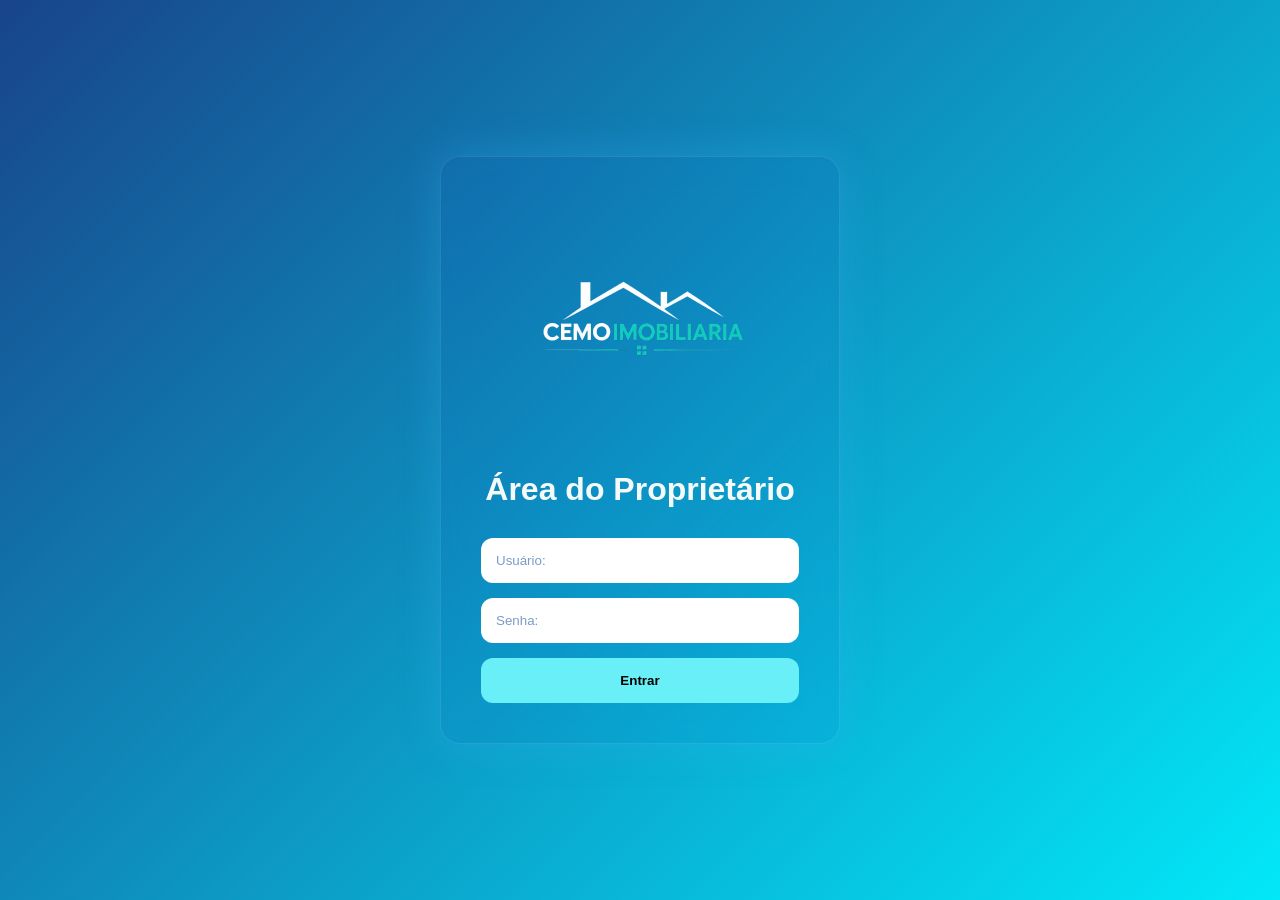
==== commit d23d6dd7: "Ajuste mobile" ====
--- a/admin.html
+++ b/admin.html
@@ -10,7 +10,7 @@
     <style>
         .admin-page {
             min-height: 100vh;
-            background: #07182f;
+            background: #5f6ffc;
             color: white;
         }
 
@@ -23,7 +23,7 @@
         }
 
         .topbar h1 {
-            color: #00e676;
+            color: #0509ff;
         }
 
         .logout {
@@ -60,7 +60,7 @@
         }
 
         .card-admin p {
-            color: #ccc;
+            color: #041120;
         }
 
         .section-admin {
@@ -84,11 +84,11 @@
             border: none;
             border-radius: 12px;
             background: rgba(255, 255, 255, .08);
-            color: white;
+            color: rgb(12, 49, 255);
         }
 
         button {
-            background: #00e676;
+            background: #0206f7;
             color: black;
             border: none;
             padding: 15px 25px;
@@ -110,7 +110,7 @@
         }
 
         table th {
-            color: #00e676;
+            color: #2008fc;
         }
 
         .excluir {
@@ -212,7 +212,7 @@
         }
     </script>
 
-    <!-- Chamando estritamente o arquivo de script configurado -->
+
     <script src="admin.js"></script>
 </body>
 
--- a/style.css
+++ b/style.css
@@ -1,3 +1,6 @@
+html {
+    font-size: 16px;
+}
 *{
     margin:0;
     padding:0;
@@ -7,8 +10,8 @@
 }
 
 body{
-    background:#0a192f;
-    color:#e6f1ff;
+    background:#1970f3;
+    color:#9ac6ff;
     overflow-x:hidden;
     padding-top:0;
 }
@@ -135,7 +138,7 @@
     margin:20px auto;
     font-size:1.2rem;
     opacity:.9;
-    color: #8892b0;
+    color: #0040ff;
 }
 
 .hero-buttons{
@@ -512,189 +515,7 @@
     to{ opacity:1; transform:translateY(0); }
 }
 
-/* RESPONSIVO ORIGINAL */
-
-@media(max-width:900px){
-    body{
-        padding-top:0;
-    }
-
-    
-    nav{ 
-        flex-direction:column; 
-        gap:15px; 
-        padding: 15px;
-    }
-    nav ul{ 
-        flex-wrap:wrap; 
-        justify-content:center;
-        gap: 10px;
-    }
-    nav a { font-size: 0.9rem; }
-    
-    .hero h1{ font-size:2.2rem !important; }
-    .hero h2{ font-size:1.1rem !important; }
-    h2{ font-size:1.8rem; }
-    
-    .contatos{ 
-        grid-template-columns: 1fr; 
-    }
-    
-    .imovel, .servicos div, .contatos div, .endereco{
-        opacity:1;
-        transform:translateY(0);
-        transition:1s;
-    }
-    .mostrar{ opacity:1; transform:translateY(0); } 
-}
-
-/* ================= MELHORIAS ADICIONADAS ================= */
-
-@media (max-width: 900px){
-
-    nav ul{
-        overflow-x: auto;
-        white-space: nowrap;
-        -webkit-overflow-scrolling: touch;
-    }
-
-    nav ul::-webkit-scrollbar{
-        display: none;
-    }
-
-    nav li{
-        flex: 0 0 auto;
-    }
-
-    .logo-area img{
-        height:45px;
-    }
-
-    .btn-login{
-        padding:10px 16px;
-        font-size:0.85rem;
-    }
-
-    .hero{
-        padding:40px 15px;
-        min-height:80vh;
-    }
-
-    .hero h1{
-        font-size:1.8rem !important;
-        line-height:1.2;
-    }
-
-    .hero h2{
-        font-size:1rem !important;
-    }
-
-    .hero p{
-        font-size:0.9rem;
-        padding:0 10px;
-    }
-
-    .hero-buttons a{
-        padding:12px 18px;
-        font-size:0.9rem;
-    }
-
-    h2{
-        font-size:1.5rem;
-    }
-
-    .cards{
-        grid-template-columns:1fr;
-    }
-
-    .imagem img{
-        height:180px;
-    }
-
-    .imovel p{
-        font-size:0.85rem;
-    }
-
-    .imovel span{
-        font-size:1rem;
-    }
-
-    .botao-servico{
-        font-size:0.9rem;
-        padding:15px;
-    }
-
-    input, select, textarea{
-        font-size:0.9rem;
-        padding:12px;
-    }
-
-    footer{
-        font-size:0.8rem;
-    }
-}
-
-@media(max-width:480px){
-
-    nav{
-        padding:10px;
-        gap:10px;
-    }
-
-    nav ul{
-        gap:8px;
-    }
-
-    nav a{
-        font-size:0.75rem;
-    }
-
-    .btn-login{
-        font-size:0.70rem;
-        padding:8px 10px;
-    }
-
-    .hero h1{
-        font-size:1.3rem !important;
-    }
-
-    .hero h2{
-        font-size:0.85rem !important;
-    }
-
-    .hero p{
-        font-size:0.78rem !important;
-    }
-
-    h2{
-        font-size:1.4rem !important;
-    }
-
-    .subtitulo{
-        font-size:0.85rem;
-    }
-
-    .imovel h3{
-        font-size:1rem;
-    }
-
-    .imovel p{
-        font-size:0.80rem;
-    }
-
-    .botao-servico{
-        font-size:0.80rem;
-    }
-
-    .media h1{
-        font-size:2rem !important;
-    }
-
-    input,
-    textarea{
-        font-size:0.85rem;
-    }
-}
+
 /* ================= ANIMAÇÃO FINAL ================= */
 
 .esconder{
@@ -714,19 +535,13 @@
     will-change: transform, opacity;
 }
 
-@media (max-width: 900px){
-    .esconder{
-        opacity: 1;
-        transform: none;
-    }
-}
-/* FORÇA TOTAL PRA SOBRESCREVER */
+
 body{
     background: linear-gradient(180deg,#f4f8ff,#eaf2ff) !important;
     color:#0b1f3a !important;
 }
 
-/* NAVBAR PREMIUM */
+/* NAVBAR TOP */
 nav{
     background: rgba(255,255,255,0.95) !important;
     box-shadow: 0 10px 30px rgba(0,0,0,0.05);
@@ -749,7 +564,7 @@
     border-radius:30px;
 }
 
-/* HERO ULTRA PROFISSIONAL */
+/* HERO TOP */
 .hero{
     position:relative;
     background:
@@ -766,20 +581,20 @@
 
 /* TEXTO HERO */
 .hero h1{
-    color:#7db5ff !important;
+    color:#4894f8 !important;
     font-size:3.2rem !important;
     text-shadow:none !important;
 }
 
 .hero h2{
-    color:#53a6ff !important;
+    color:#166dc9 !important;
 }
 
 .hero p{
     color:hsl(218, 12%, 43%)!important;
 }
 
-/* BOTÕES HERO PREMIUM */
+/* BOTÕES HERO TOP */
 .hero-buttons a{
     background: linear-gradient(135deg,#0077ff,#00c6ff) !important;
     color:#fff !important;
@@ -803,7 +618,7 @@
     color:#0b1f3a !important;
 }
 
-/* CARDS ESTILO LUXO */
+/* CARDS DAORA */
 .imovel{
     background:#fff;
     border-radius:25px;
@@ -868,7 +683,7 @@
     color:#5f7fa3 !important;
 }
 
-/* ================= ANIMAÇÃO DE SCROLL PROFISSIONAL ================= */
+/* ================= ANIMAÇÃO DE SCROLL TOP ================= */
 
 .reveal{
     opacity:0;
@@ -881,7 +696,7 @@
     transform: translateY(0) scale(1);
 }
 
-/* delay elegante */
+/* delay top */
 .reveal:nth-child(2){ transition-delay:0.1s; }
 .reveal:nth-child(3){ transition-delay:0.2s; }
 .reveal:nth-child(4){ transition-delay:0.3s; }
@@ -895,39 +710,14 @@
     min-height:48px;
 }
 
-/* espaçamento premium */
+/* espaçamento top */
 section{
     padding:120px 8%;
 }
 
-/* ================= MOBILE PREMIUM ================= */
-
-@media(max-width:900px){
-
-    .hero h1{
-        font-size:1.8rem !important;
-    }
-
-    .hero h2{
-        font-size:1rem !important;
-    }
-
-    .hero p{
-        font-size:0.85rem !important;
-    }
-
-    .hero-buttons a{
-        display:block;
-        width:90%;
-        margin:10px auto;
-    }
-
-    nav{
-        backdrop-filter: blur(10px);
-    }
-
-}
-/* ===== CORREÇÃO FINAL DE VISIBILIDADE (SEM MEXER NO RESTO) ===== */
+/* ================= MOBILE DAORA ================= */
+
+
 
 /* avaliação (nota tipo 3.0) */
 .media h1{
@@ -946,7 +736,7 @@
     font-size:1.5rem;
 }
 
-/* inputs (corrige texto invisível) */
+/* inputs  */
 input,
 select,
 textarea{
@@ -960,7 +750,7 @@
     color:#7a9cc6 !important;
 }
 
-/* links contato (tava claro demais) */
+/* links contato  */
 .contatos a{
     color:#0077ff !important;
     font-weight:600;
@@ -976,7 +766,7 @@
 p, span, small{
     color:#0b1f3a !important;
 }
-/* ===== AVALIAÇÃO COMPLETA BONITA ===== */
+/* ===== AVALIAÇÃO COMPLETA MAIS TOP===== */
 
 .media{
     background:#ffffff !important;
@@ -1012,7 +802,7 @@
     font-size:1.5rem;
     margin-top:5px;
 }
-/* ===== FORÇAR NOME DO USUÁRIO ESCURO ===== */
+
 
 .media *{
     color:#0b1f3a !important;
@@ -1055,41 +845,16 @@
     height:auto;
 }
 
-@media(max-width:480px){
-
-    .logo-imobiliaria-central img{
-        width:200px;
-    }
-
-}
-@media(max-width:480px){
-
-    section{
-        padding:60px 20px !important;
-    }
-
-    .hero{
-        min-height:60vh;
-    }
-
-    .hero-buttons a{
-        width:100%;
-        max-width:300px;
-    }
-
-    .imagem img{
-        height:160px;
-    }
-
-}
-/* ===== MELHORIAS PREMIUM 2026 ===== */
+/* add foto central na imobiliaria 
+
+/* ===== MELHORIAS  ===== */
 
 .hero-badge{
     display:inline-block;
     padding:10px 20px;
     border-radius:30px;
-    background:rgba(0,119,255,0.1);
-    color:#0077ff;
+    background:rgb(226, 249, 255);
+    color:#2984fc;
     font-weight:600;
     margin-bottom:20px;
     backdrop-filter:blur(10px);
@@ -1178,29 +943,7 @@
     color:#5f7fa3 !important;
 }
 
-@media(max-width:768px){
-
-    .hero{
-        min-height:70vh;
-    }
-
-    .hero-badge{
-        font-size:0.75rem;
-    }
-
-    .hero h1{
-        font-size:2rem !important;
-    }
-
-    .hero p{
-        font-size:0.9rem !important;
-    }
-
-    .btn-login{
-        width:100%;
-        text-align:center;
-    }
-}
+
 #mural-depoimentos{
     max-width:900px !important;
 }
@@ -1227,40 +970,8 @@
         transform:translateY(0);
     }
 }
-@media(max-width:768px){
-
-    nav{
-        padding:12px;
-    }
-
-    .hero{
-        min-height:75vh;
-    }
-
-    .hero-content{
-        padding:25px;
-        margin:20px;
-    }
-
-    .hero h1{
-        font-size:2.2rem !important;
-    }
-
-    .hero p{
-        font-size:1rem !important;
-    }
-
-    .hero-buttons{
-        display:flex;
-        flex-direction:column;
-        gap:15px;
-    }
-
-    .hero-buttons a{
-        width:100%;
-    }
-}
-/* ===== NAVBAR PREMIUM FINAL ===== */
+
+/* ===== NAVBAR MELHORADA ===== */
 
 nav{
     position:sticky !important;
@@ -1293,11 +1004,12 @@
 }
 
 .btn-login{
-    background:linear-gradient(135deg,#0077ff,#00c6ff) !important;
-    color:white !important;
-    border-radius:40px;
-    padding:12px 25px;
-    font-weight:700;
+    background: none !important;
+    border: none !important;
+    box-shadow: none !important;
+    color: #0b1f3a !important;
+    font-weight: 600 !important;
+    padding: 0 !important;
 }
 /* CORREÇÃO DO MENU */
 
@@ -1321,18 +1033,18 @@
     font-size:0.85rem !important;
 }
 
-/* ESCONDE QUALQUER LOGO QUE ESTEJA DENTRO DO MENU */
+
 .logo-area{
     display:none !important;
 }
 .hero p{
     max-width: 680px;
-    margin: 25px auto 0;
+    margin: 10px auto 0;
     font-size: 1.1rem;
     line-height: 1.9;
     font-weight: 400;
     letter-spacing: 0.3px;
-    color: #334155 !important;
+    color: #000102 !important;
 }
 #popup-midia {
     display: none;
@@ -1390,4 +1102,114 @@
 #fechar-popup:hover {
     background: rgba(255,255,255,0.3);
     transform: rotate(90deg);
+}
+/* --- CSS OTIMIZADO PARA MOBILE COMPACTO --- */
+
+@media (max-width: 768px) {
+    /* 1. Redução Global */
+   html { font-size: 14px; } /* Diminui tudo proporcionalmente */
+
+    /* 2. Menu Compacto e Botão Área do Proprietário */@media (max-width: 768px){
+
+    /* HERO */
+    .hero h1{
+        font-size: 2rem !important;
+    }
+
+    .hero h2{
+        font-size: 1.2rem !important;
+    }
+
+    .hero p{
+        font-size: 0.95rem !important;
+        line-height: 1.6;
+    }
+
+    .hero-content{
+        padding: 20px !important;
+    }
+
+    /* BOTÕES */
+    .hero-buttons a{
+        min-width: 160px !important;
+        padding: 12px 18px !important;
+        font-size: 0.85rem !important;
+    }
+
+    /* SEÇÕES */
+    section{
+        padding: 60px 5% !important;
+    }
+
+    /* CARDS */
+    .cards{
+        grid-template-columns: 1fr !important;
+        gap: 20px !important;
+    }
+
+    /* FORM */
+    input, textarea{
+        padding: 12px !important;
+        font-size: 0.9rem;
+    }
+
+    /* AVALIAÇÃO */
+    .media h1{
+        font-size: 2.5rem !important;
+    }
+}
+    /* --- MENU E ÁREA DO PROPRIETÁRIO COMPACTOS --- */
+
+nav { 
+    display: flex !important; 
+    flex-wrap: nowrap !important; 
+    justify-content: center !important; 
+    align-items: center !important; 
+    gap: 8px !important; 
+    padding: 5px !important; 
+}
+
+nav ul { 
+    display: flex !important; 
+    flex-direction: row !important; 
+    gap: 8px !important; 
+    list-style: none !important; 
+    margin: 0 !important; 
+    padding: 0 !important; 
+}
+
+nav ul li a, 
+    .btn-proprietario, 
+nav .btn-proprietario, 
+header .btn-proprietario, 
+#btn-proprietario { 
+    background: none !important; 
+    background-color: transparent !important; 
+    border: none !important; 
+    box-shadow: none !important;     color: #333 !important; 
+    opacity: 1 !important;
+
+}
+
+    /* 3. Ajuste do Bloco Principal (Hero) */
+    .hero { min-height: auto !important; padding: 20px 10px !important; }
+    .hero h1 { font-size: 1.4rem !important; }
+    .hero p { font-size: 0.8rem !important; }
+    
+    /* 4. Botões menores e alinhados */
+    .hero-buttons { flex-direction: column !important; gap: 5px !important; }
+    .hero-buttons a { padding: 6px 12px !important; font-size: 0.8rem !important; }
+
+    /* 5. Seções de Contato/Cards */
+    section, .contatos, .imovel { padding: 10px !important; margin: 5px !important; }
+    h2 { font-size: 1.1rem !important; }
+}
+nav{
+    flex-wrap: wrap !important;
+    justify-content: center !important;
+}
+
+.nav-links{
+    flex-wrap: wrap !important;
+    justify-content: center;
 }
